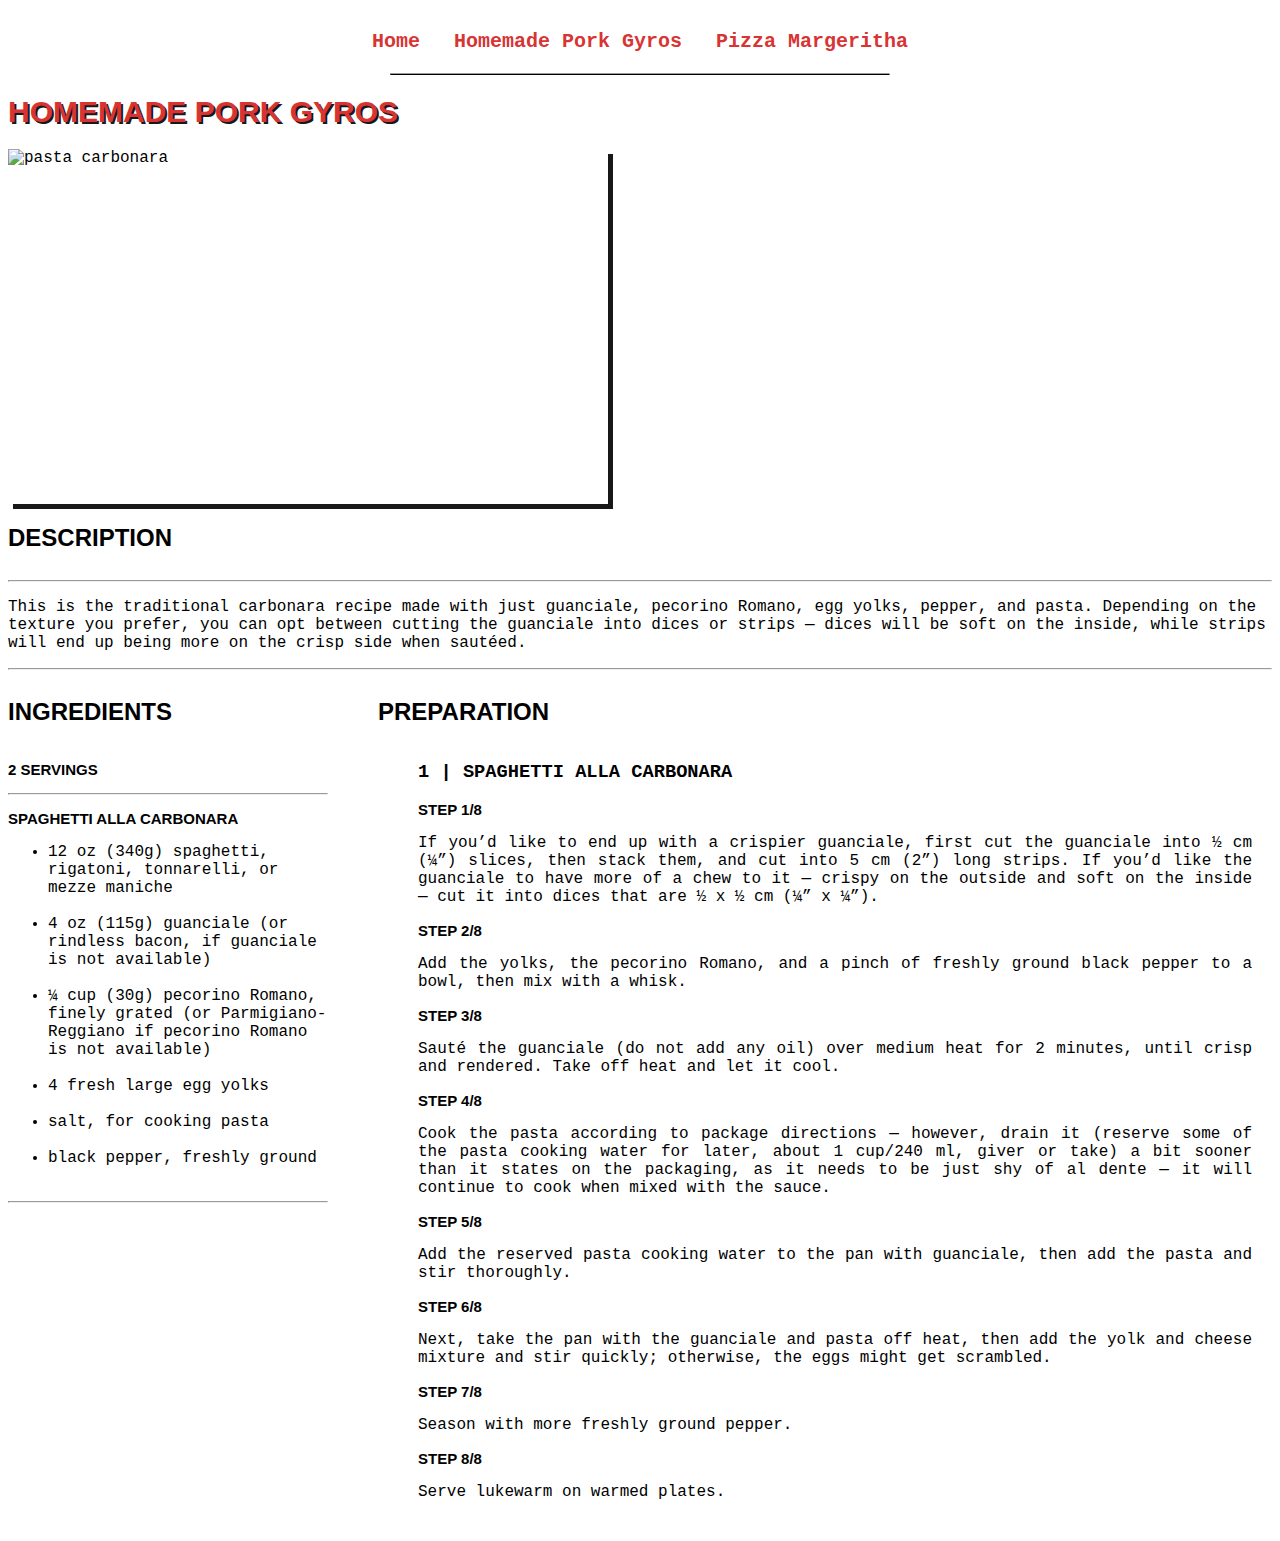
==== recipes/pasta-carbonara.html @ 5e3879f7 "add code in pasta-carbonara.html" ====
<!DOCTYPE html>
<html lang="en">
  <!-- HEAD -->
  <head>
    <meta charset="UTF-8">
    <meta name="viewport" content="width=device-width, initial-scale=1.0">

    <!-- Title and CSS Link -->
    <title>Pasta Carbonara</title>
    <link rel="stylesheet" href="../style.css" type="text/css">
  </head>

  <!-- BODY -->
  <body id="main">

    <!-- Navigation Bar -->
    <nav class="navigation">
        <a href="../index.html">Home</a>
        <a href="./pizza-margeritha.html">Homemade Pork Gyros</a>
        <a href="./pizza-margeritha.html">Pizza Margeritha</a>
    </nav>  
    <hr class="nav-row">

    <!-- Pasta Carbonara RECIPE -->
    <article id="carbonara-recipe">
      <section class="about-recipe">
        <h1 class="recipes">HOMEMADE PORK GYROS</h1>  
        <img class="food-img" src="../images/pasta.jpg" alt="pasta carbonara">

        <!-- Pasta Carbonara Description -->
        <h2>DESCRIPTION</h2>
        <hr>
        <p>This is the traditional carbonara recipe made with just guanciale, pecorino Romano, egg yolks, pepper, and pasta. Depending on the texture you prefer, you can opt between cutting the guanciale into dices or strips — dices will be soft on the inside, while strips will end up being more on the crisp side when sautéed.</p>
        <hr>
      </section>

      <!-- Pasta Carbonara Ingredients -->
      <div id="teszt-block">
      <section class="recipe-ingredients">
        <h2>INGREDIENTS</h2>
        <p class="servings">2 SERVINGS</p>
        <hr>
        <p class="recipe-section">SPAGHETTI ALLA CARBONARA</p>
        <ul id="spaghetti-carbonara">
          <li>12 oz (340g) spaghetti, rigatoni, tonnarelli, or mezze maniche</li>
          <br>
          <li>4 oz (115g) guanciale (or rindless bacon, if guanciale is not available)</li>
          <br>
          <li>¼ cup (30g) pecorino Romano, finely grated (or Parmigiano-Reggiano if pecorino Romano is not available)</li>
          <br>
          <li>4 fresh large egg yolks</li>
          <br>
          <li>salt, for cooking pasta</li>
          <br>
          <li>black pepper, freshly ground</li>
          <br>
        </ul>
        <hr>
      </section>

      <!-- Pasta Carbonara Preparation -->
      <section class="preparation">
        <h2>PREPARATION</h2>
        <ol id="steps">
            <h3>1 | SPAGHETTI ALLA CARBONARA</h3>
            <li class="prep-step">STEP 1/8</li>
            <p>If you’d like to end up with a crispier guanciale, first cut the guanciale into ½ cm (¼”) slices, then stack them, and cut into 5 cm (2”) long strips. If you’d like the guanciale to have more of a chew to it — crispy on the outside and soft on the inside — cut it into dices that are ½ x ½ cm (¼” x ¼”).</p>
            <li class="prep-step">STEP 2/8</li>
            <p>Add the yolks, the pecorino Romano, and a pinch of freshly ground black pepper to a bowl, then mix with a whisk.</p>
            <li class="prep-step">STEP 3/8</li>
            <p>Sauté the guanciale (do not add any oil) over medium heat for 2 minutes, until crisp and rendered. Take off heat and let it cool.</p>
            <li class="prep-step">STEP 4/8</li>
            <p>Cook the pasta according to package directions — however, drain it (reserve some of the pasta cooking water for later, about 1 cup/240 ml, giver or take) a bit sooner than it states on the packaging, as it needs to be just shy of al dente — it will continue to cook when mixed with the sauce.</p>
            <li class="prep-step">STEP 5/8</li>
            <p>Add the reserved pasta cooking water to the pan with guanciale, then add the pasta and stir thoroughly.</p>
            <li class="prep-step">STEP 6/8</li>
            <p>Next, take the pan with the guanciale and pasta off heat, then add the yolk and cheese mixture and stir quickly; otherwise, the eggs might get scrambled.</p>
            <li class="prep-step">STEP 7/8</li>
            <p>Season with more freshly ground pepper.</p>
            <li class="prep-step">STEP 8/8</li>
            <p>Serve lukewarm on warmed plates.</p>
        </ol>
      </section>
    </div>
    </article>  
  </body>
</html>
---- style.css ----
* {
    box-sizing: border-box;
} 

h1 {
    font-size: 30px;
}

h2 {
    display: inline-block;
}

ol {
    list-style-type: none;
}

a {
    font-family: 'Courier New', Courier, monospace;
    font-size: 20px;
    font-weight: bold;
    color: #d83434;
    text-decoration: none;
    border: 2px solid transparent;
}

a:hover {
    color: #181818;
    border-right: 2px outset #181818;
    border-bottom: 2px outset #181818;   
}

nav a {
    display: inline-block;
    justify-content: center;
    align-content: center;
    margin: 2px 15px;
}

ul li {
    width: 280px;
}

.home {
    display: flex;
    justify-content: center;
}


img.food-img {
    display: block;
    width: 600px;
    height: 355px; 
    box-shadow: 5px 5px #181818;
}

p.recipe-section, .servings {
    font-family: 'Franklin Gothic Medium', 'Arial Narrow', Arial, sans-serif;
    font-size: 15px;
    font-weight: bold;
}

section.recipe-ingredients {
    display: inline-block;

}

.main-nav a {
    display: flex;
    justify-content: center;
    width: max-content;
}

.navigation {
    display: flex;
    justify-content: center;
}

.navigation a {
    margin-top: 20px;
    margin-bottom: 10px;
}

.nav-row {
    display: flex;
    width: 500px;
    border-bottom: 1px outset #181818;
}

.prep-step {
    font-family: 'Franklin Gothic Medium', 'Arial Narrow', Arial, sans-serif;
    font-size: 15px;
    font-weight: bold;
}

.preparation h2 {
    display: inline-block;
    position: static;
    margin-bottom: 0;;
}

#main {
    font-family: 'Courier New', Courier, monospace;
}

#main h1 {
    color: #d83434;
    text-shadow: 2px 2px #181818;
}

h1.main-page-h1 {
    text-align: center;
    border-bottom: 3px outset #181818;
    border-right: 3px outset #181818 ; 
}

#main h1, h2 {
    font-family: Helvetica;    
}

#steps {
    display: inline-block;
    text-align: justify;
    text-justify: inter-word;
    margin-right: 20px;
}

div#teszt-block {
    display: flex;
}

div#teszt-block .preparation {
    width: 1000px;
    margin-left: 50px;
}
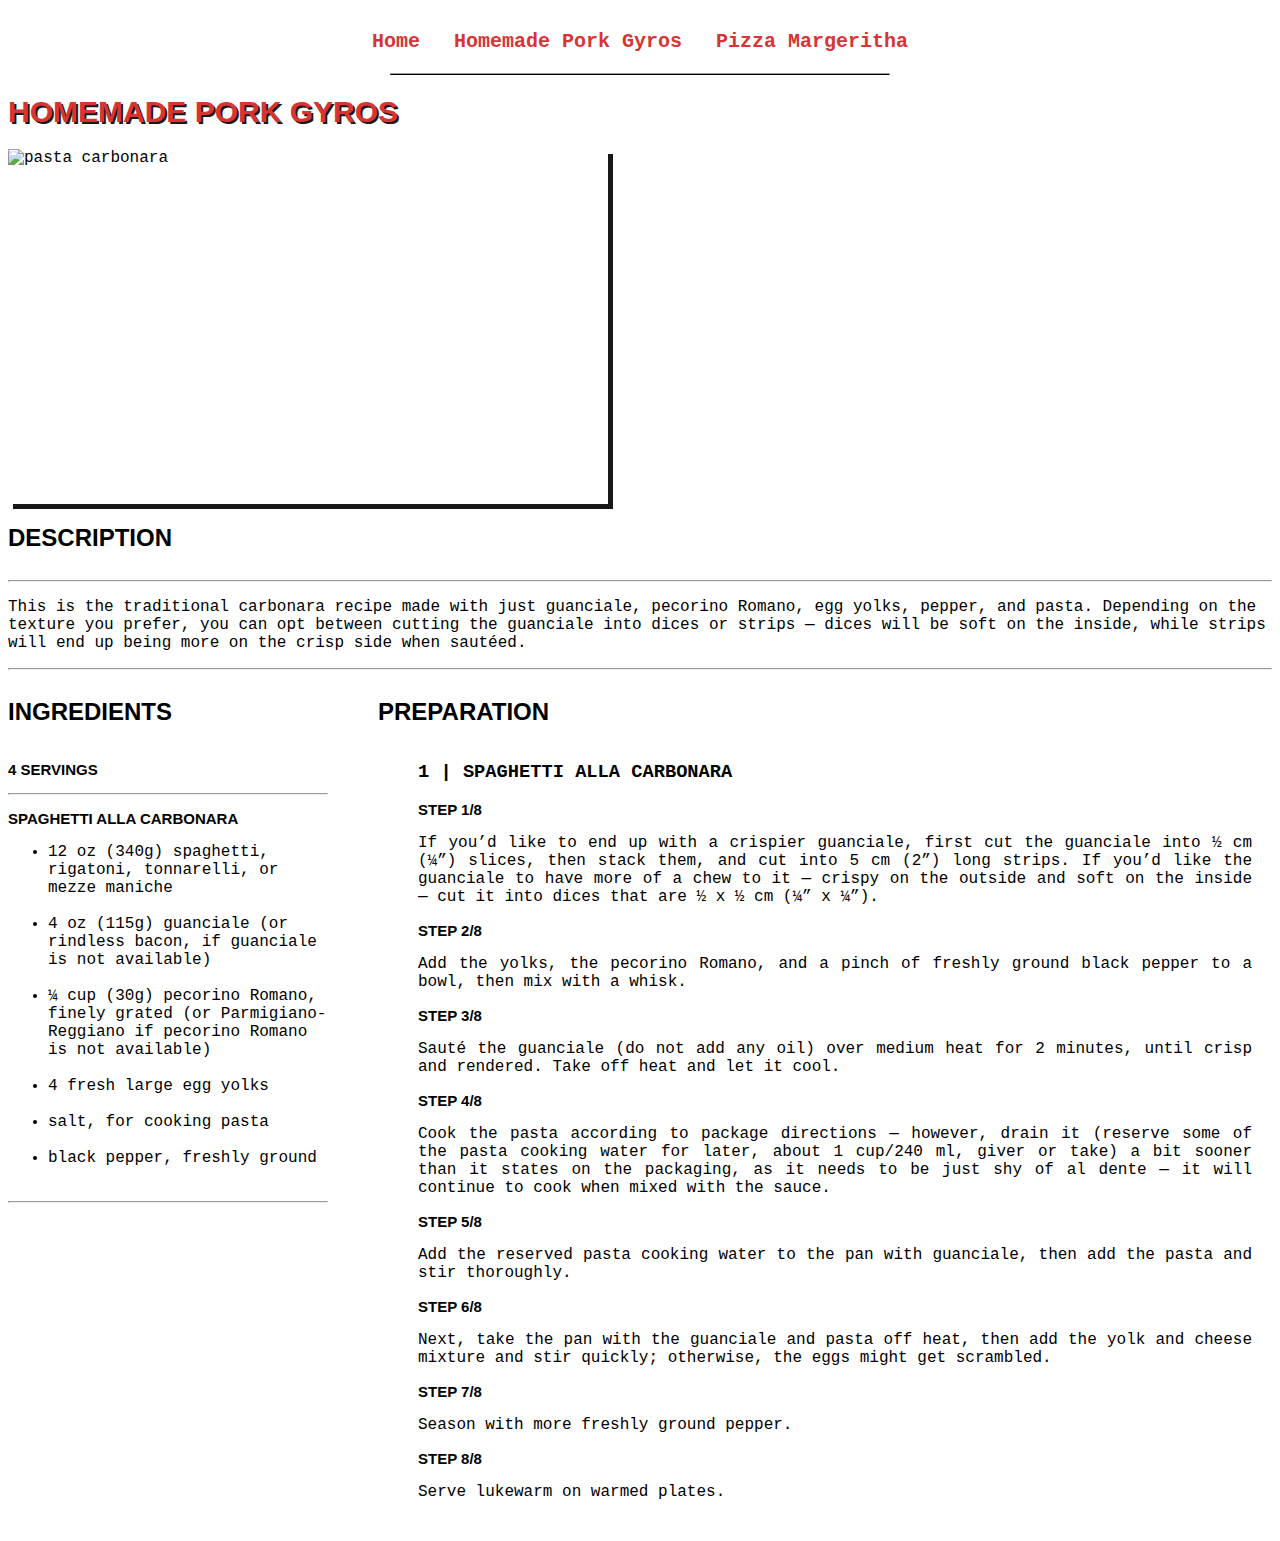
==== commit 568a40aa: "fix the amount of servings" ====
--- a/recipes/pasta-carbonara.html
+++ b/recipes/pasta-carbonara.html
@@ -38,7 +38,7 @@
       <div id="teszt-block">
       <section class="recipe-ingredients">
         <h2>INGREDIENTS</h2>
-        <p class="servings">2 SERVINGS</p>
+        <p class="servings">4 SERVINGS</p>
         <hr>
         <p class="recipe-section">SPAGHETTI ALLA CARBONARA</p>
         <ul id="spaghetti-carbonara">
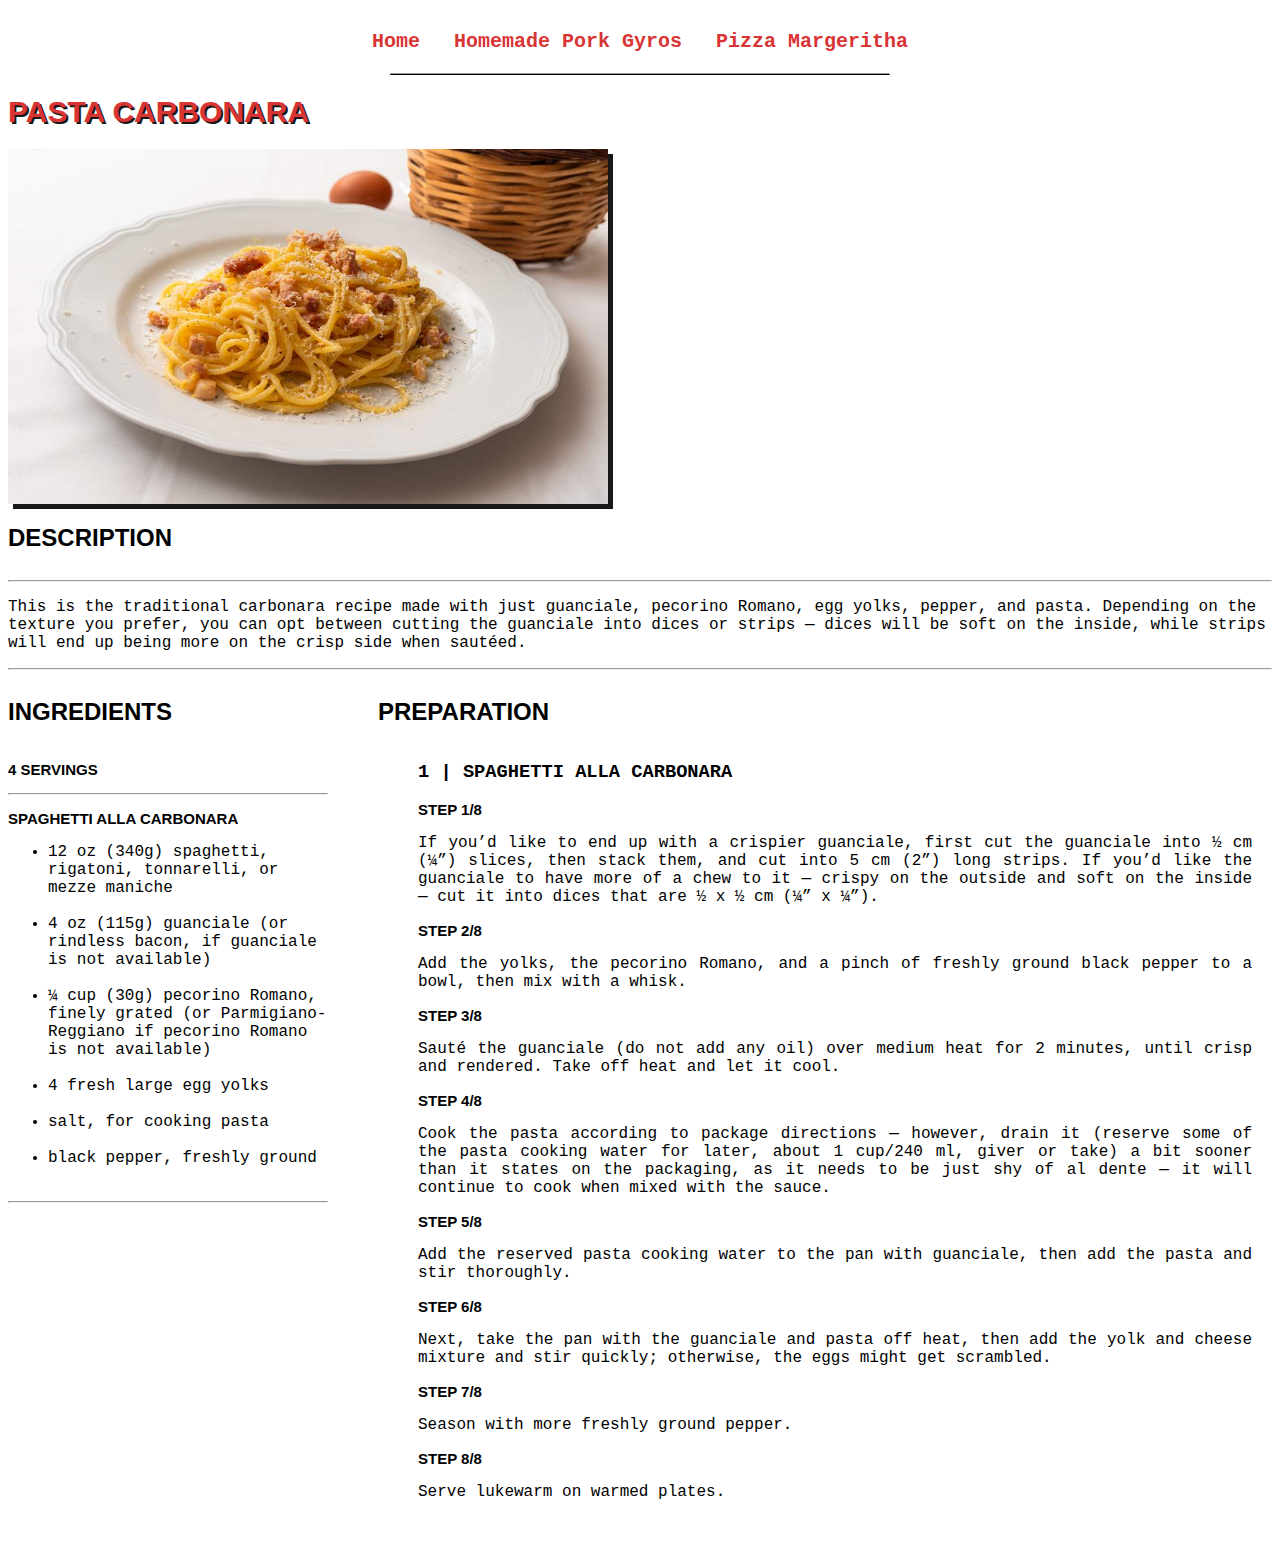
==== commit b08773a1: "fix h1 text" ====
--- a/recipes/pasta-carbonara.html
+++ b/recipes/pasta-carbonara.html
@@ -24,7 +24,7 @@
     <!-- Pasta Carbonara RECIPE -->
     <article id="carbonara-recipe">
       <section class="about-recipe">
-        <h1 class="recipes">HOMEMADE PORK GYROS</h1>  
+        <h1 class="recipes">PASTA CARBONARA</h1>  
         <img class="food-img" src="../images/pasta.jpg" alt="pasta carbonara">
 
         <!-- Pasta Carbonara Description -->
